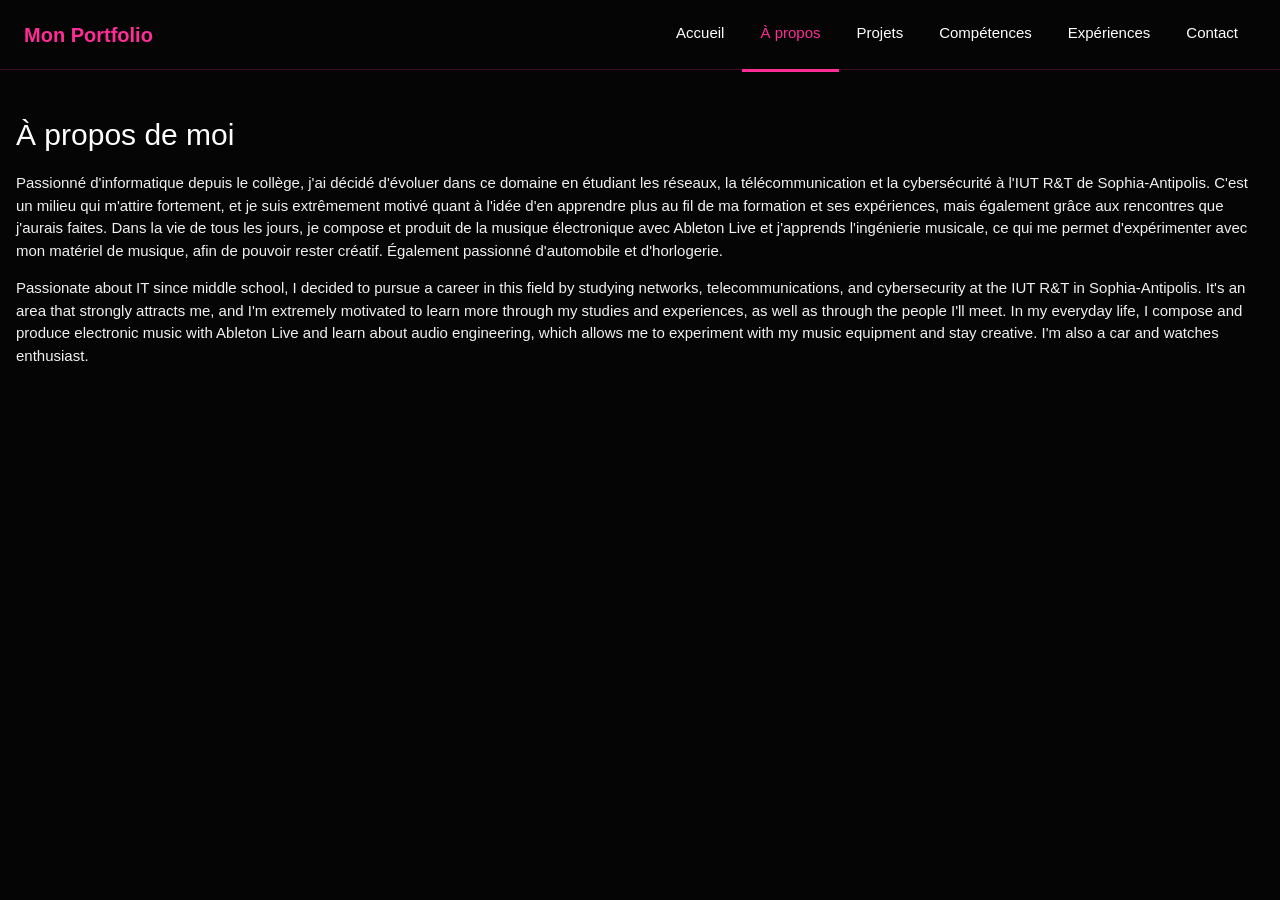
==== templates/about.html @ b962ccae "Add new portfolio pages and functionality - Created 'about.html' for personal introduction and backg" ====
<!DOCTYPE html>
<html lang="fr">
<head>
  <meta charset="UTF-8" />
  <meta name="viewport" content="width=device-width, initial-scale=1.0" />
  <title>À propos - Portfolio</title>
  <link rel="stylesheet" href="https://www.w3schools.com/w3css/4/w3.css" />
  <link rel="stylesheet" href="style.css" />
</head>
<body class="w3-black">
  <nav class="header-nav">
    <h2>Mon Portfolio</h2>
    <ul>
      <li><a href="../index.html">Accueil</a></li>
      <li><a href="about.html" class="active">À propos</a></li>
      <li><a href="projets.html">Projets</a></li>
      <li><a href="competences.html">Compétences</a></li>
      <li><a href="experiences.html">Expériences</a></li>
      <li><a href="contact.html">Contact</a></li>
    </ul>
  </nav>

  <div class="w3-main" id="main">
    <div class="w3-container w3-padding-32">
      <h2 class="w3-text-white">À propos de moi</h2>
      <p class="w3-text-light-grey">Passionné d'informatique depuis le collège, j'ai décidé d'évoluer dans ce domaine en étudiant les réseaux, la télécommunication et la cybersécurité à l'IUT R&T de Sophia-Antipolis. C'est un milieu qui m'attire fortement, et je suis extrêmement motivé quant à l'idée d'en apprendre plus au fil de ma formation et ses expériences, mais également grâce aux rencontres que j'aurais faites. Dans la vie de tous les jours, je compose et produit de la musique électronique avec Ableton Live et j'apprends l'ingénierie musicale, ce qui me permet d'expérimenter avec mon matériel de musique, afin de pouvoir rester créatif. Également passionné d'automobile et d'horlogerie.</p>
      <p class="w3-text-light-grey">Passionate about IT since middle school, I decided to pursue a career in this field by studying networks, telecommunications, and cybersecurity at the IUT R&T in Sophia-Antipolis. It's an area that strongly attracts me, and I'm extremely motivated to learn more through my studies and experiences, as well as through the people I'll meet. In my everyday life, I compose and produce electronic music with Ableton Live and learn about audio engineering, which allows me to experiment with my music equipment and stay creative. I'm also a car and watches enthusiast.</p>
    </div>
  </div>

  <script src="../script.js"></script>
</body>
</html>
---- templates/style.css ----
/* Modal styles */
.project-modal {
  display: none;
  position: fixed !important;
  z-index: 1000 !important;
  left: 0 !important;
  top: 0 !important;
  width: 100% !important;
  height: 100% !important;
  background-color: rgba(0, 0, 0, 0.8) !important;
  animation: fadeIn 0.3s ease !important;
}

.project-modal.active {
  display: block !important;
}

@keyframes fadeIn {
  from { opacity: 0; }
  to { opacity: 1; }
}

.project-modal-content {
  background-color: #1a0f1a !important;
  margin: 50px auto !important;
  padding: 30px !important;
  border: 1px solid #ff2d95 !important;
  border-radius: 20px !important;
  width: 90% !important;
  max-width: 700px !important;
  max-height: 80vh !important;
  overflow-y: auto !important;
  animation: slideIn 0.3s ease !important;
}

@keyframes slideIn {
  from {
    transform: translateY(-50px);
    opacity: 0;
  }
  to {
    transform: translateY(0);
    opacity: 1;
  }
}

.project-modal-close {
  color: #ff2d95 !important;
  float: right !important;
  font-size: 28px !important;
  font-weight: bold !important;
  cursor: pointer !important;
  transition: color 0.3s ease !important;
}

.project-modal-close:hover {
  color: #ff80b3 !important;
}
@import url('https://fonts.googleapis.com/css2?family=Poppins:wght@300;400;500;600;700&display=swap');

body {
  font-family: 'Poppins', sans-serif;
}

.w3-black {
  background-color: #050505 !important;
}

.w3-pink {
  background-color: #ff2d95 !important;
}

.theme-pink {
  background-color: #1c0d18 !important;
  color: #ff2d95 !important;
}

.header-nav {
  position: sticky !important;
  top: 0 !important;
  z-index: 999 !important;
  background-color: #050505 !important;
  border-bottom: 1px solid #3e0f28 !important;
  padding: 0 !important;
  display: flex !important;
  align-items: center !important;
  justify-content: space-between !important;
  height: 70px !important;
}

.header-nav h2 {
  margin: 0 !important;
  padding: 0 24px !important;
  color: #ff2d95 !important;
  font-size: 20px !important;
  font-weight: 600 !important;
}

.header-nav ul {
  display: flex !important;
  list-style: none !important;
  margin: 0 !important;
  padding: 0 24px !important;
  gap: 0 !important;
}

.header-nav ul li a {
  display: inline-block !important;
  color: #fff !important;
  text-decoration: none !important;
  padding: 25px 18px !important;
  border-bottom: 3px solid transparent !important;
  transition: all 0.3s ease !important;
}

.header-nav ul li a:hover,
.header-nav ul li a.active {
  border-bottom-color: #ff2d95 !important;
  color: #ff2d95 !important;
}

body {
  padding-top: 0 !important;
}

.hero-section {
  padding-top: 48px !important;
  padding-bottom: 48px !important;
}

.top-label {
  color: #ff80b3 !important;
  font-weight: 600 !important;
}

.photo-placeholder {
  border: 3px dashed #ff2d95 !important;
  border-radius: 28px !important;
  background: rgba(255, 45, 149, 0.05) !important;
  width: 280px !important;
  height: 280px !important;
  aspect-ratio: 1 !important;
  margin: 0 auto !important;
}

.cta-buttons a {
  margin-right: 12px !important;
  margin-bottom: 12px !important;
}

.info-card {
  margin-bottom: 20px !important;
}

.footer-section {
  background: #0c0a0f !important;
  border-radius: 20px !important;
}

.close-btn {
  position: absolute !important;
  bottom: 20px !important;
  left: 50% !important;
  transform: translateX(-50%) !important;
  background: none !important;
  border: none !important;
  color: #ff2d95 !important;
  font-size: 24px !important;
  cursor: pointer !important;
  z-index: 1000 !important;
}

.project-section {
  margin-bottom: 40px !important;
}

.project-section h3 {
  margin-bottom: 20px !important;
  font-weight: 600 !important;
}

.project-row {
  display: flex !important;
  overflow-x: auto !important;
  gap: 20px !important;
  padding-bottom: 10px !important;
}

.project-card {
  min-width: 250px !important;
  height: 250px !important;
  background: rgba(255, 45, 149, 0.08) !important;
  border: 1px solid rgba(255, 45, 149, 0.18) !important;
  border-radius: 20px !important;
  display: flex !important;
  flex-direction: column !important;
  justify-content: center !important;
  align-items: center !important;
  text-align: center !important;
  padding: 20px !important;
  cursor: pointer !important;
  transition: all 0.3s ease !important;
}

.project-card:hover {
  transform: translateY(-5px) scale(0.95) !important;
  box-shadow: 0 8px 16px rgba(255, 45, 149, 0.3) !important;
}

.project-photo {
  width: 100px !important;
  height: 100px !important;
  border: 2px dashed #ff2d95 !important;
  border-radius: 10px !important;
  display: flex !important;
  align-items: center !important;
  justify-content: center !important;
  margin-bottom: 10px !important;
  background: rgba(255, 45, 149, 0.05) !important;
}

@media screen and (max-width: 900px) {
  .header-nav {
    flex-wrap: wrap !important;
  }
  
  .header-nav ul {
    display: none !important;
  }
  
  .header-nav h2 {
    flex: 1 !important;
  }
  
  .header-nav button {
    padding: 8px 16px !important;
  }
  
  .photo-block {
    margin-top: 32px !important;
  }
}
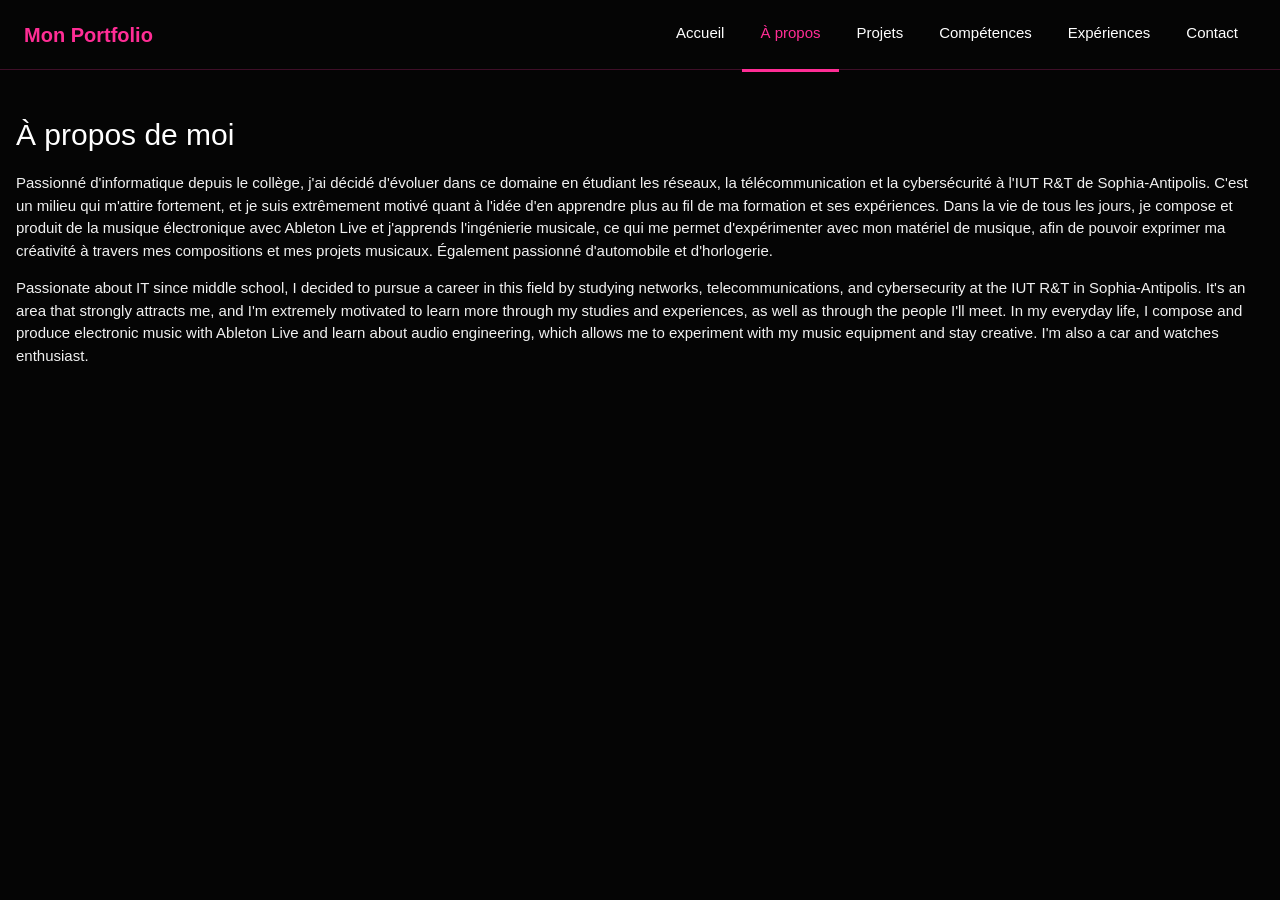
==== commit 79cb6cfe: "Update portfolio pages: refine personal description, fix script path, and enhance project details" ====
--- a/templates/about.html
+++ b/templates/about.html
@@ -23,7 +23,7 @@
   <div class="w3-main" id="main">
     <div class="w3-container w3-padding-32">
       <h2 class="w3-text-white">À propos de moi</h2>
-      <p class="w3-text-light-grey">Passionné d'informatique depuis le collège, j'ai décidé d'évoluer dans ce domaine en étudiant les réseaux, la télécommunication et la cybersécurité à l'IUT R&T de Sophia-Antipolis. C'est un milieu qui m'attire fortement, et je suis extrêmement motivé quant à l'idée d'en apprendre plus au fil de ma formation et ses expériences, mais également grâce aux rencontres que j'aurais faites. Dans la vie de tous les jours, je compose et produit de la musique électronique avec Ableton Live et j'apprends l'ingénierie musicale, ce qui me permet d'expérimenter avec mon matériel de musique, afin de pouvoir rester créatif. Également passionné d'automobile et d'horlogerie.</p>
+      <p class="w3-text-light-grey">Passionné d'informatique depuis le collège, j'ai décidé d'évoluer dans ce domaine en étudiant les réseaux, la télécommunication et la cybersécurité à l'IUT R&T de Sophia-Antipolis. C'est un milieu qui m'attire fortement, et je suis extrêmement motivé quant à l'idée d'en apprendre plus au fil de ma formation et ses expériences. Dans la vie de tous les jours, je compose et produit de la musique électronique avec Ableton Live et j'apprends l'ingénierie musicale, ce qui me permet d'expérimenter avec mon matériel de musique, afin de pouvoir exprimer ma créativité à travers mes compositions et mes projets musicaux. Également passionné d'automobile et d'horlogerie.</p>
       <p class="w3-text-light-grey">Passionate about IT since middle school, I decided to pursue a career in this field by studying networks, telecommunications, and cybersecurity at the IUT R&T in Sophia-Antipolis. It's an area that strongly attracts me, and I'm extremely motivated to learn more through my studies and experiences, as well as through the people I'll meet. In my everyday life, I compose and produce electronic music with Ableton Live and learn about audio engineering, which allows me to experiment with my music equipment and stay creative. I'm also a car and watches enthusiast.</p>
     </div>
   </div>
